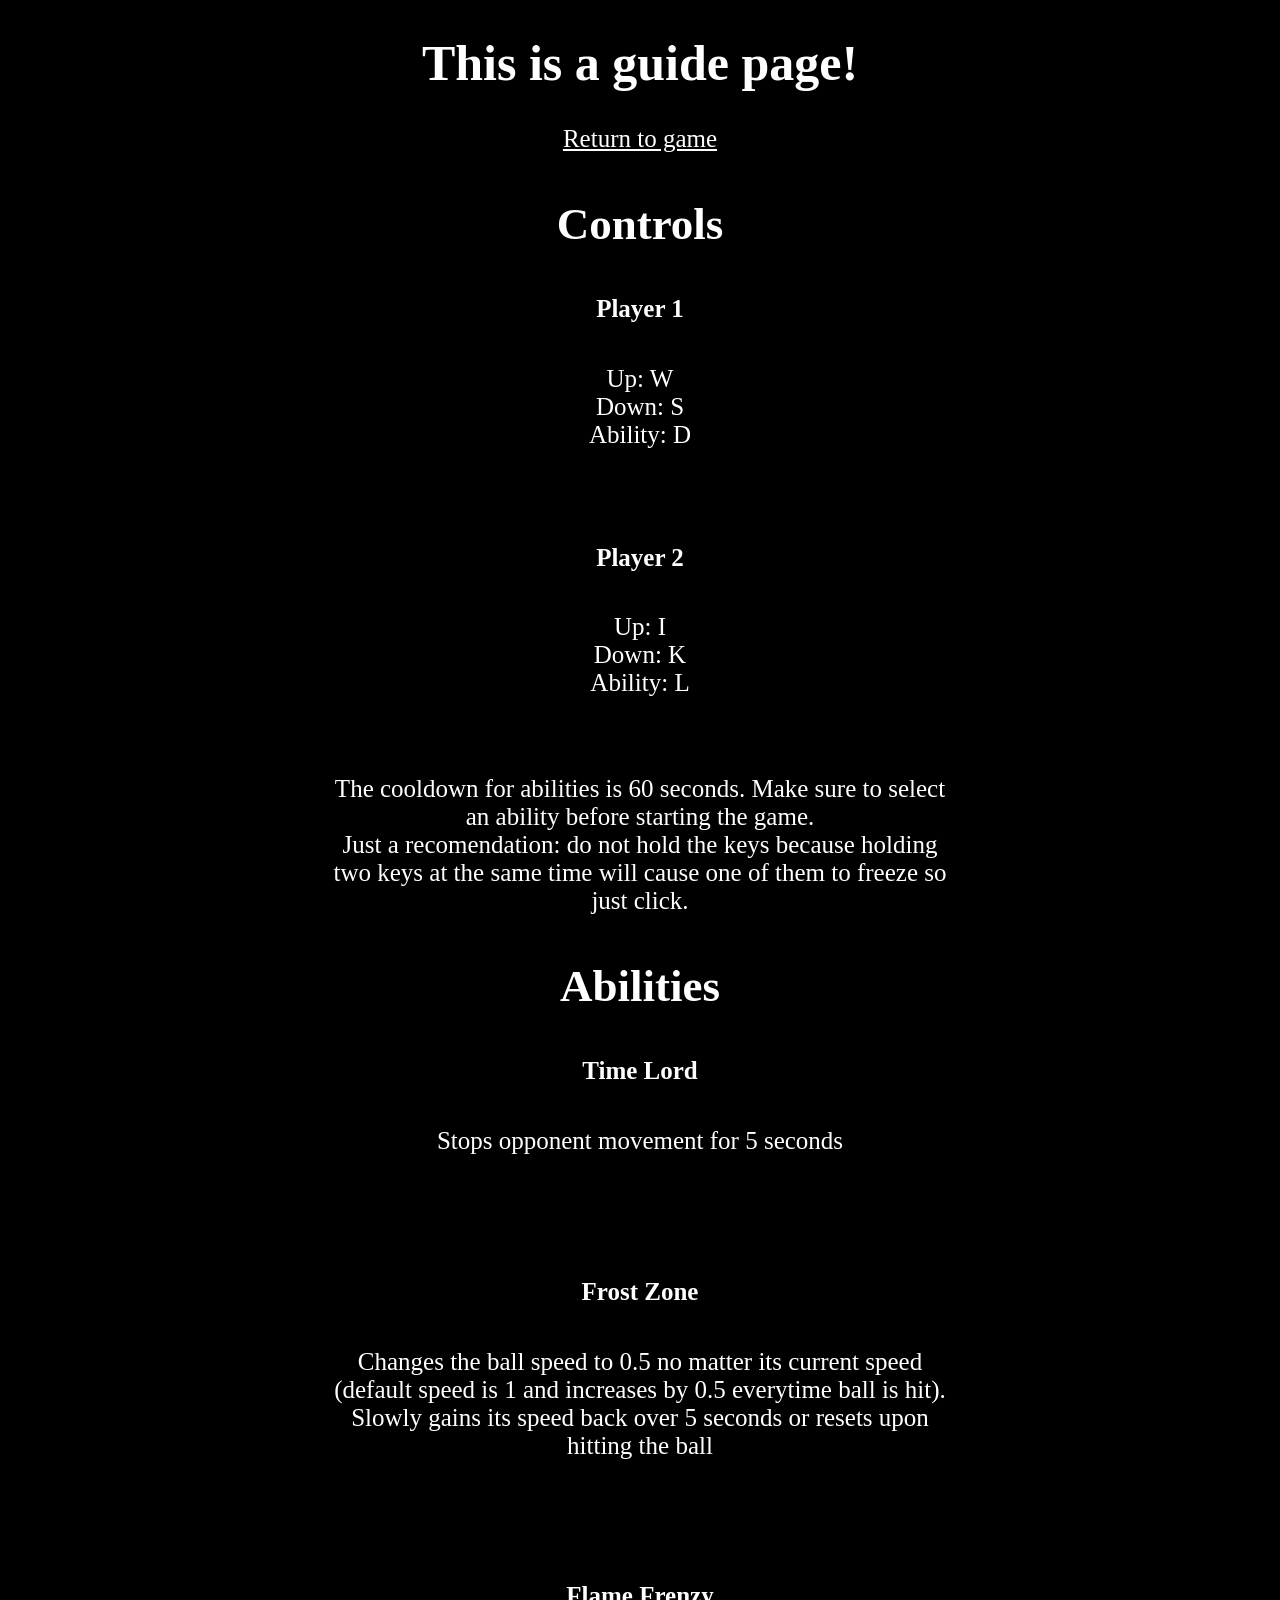
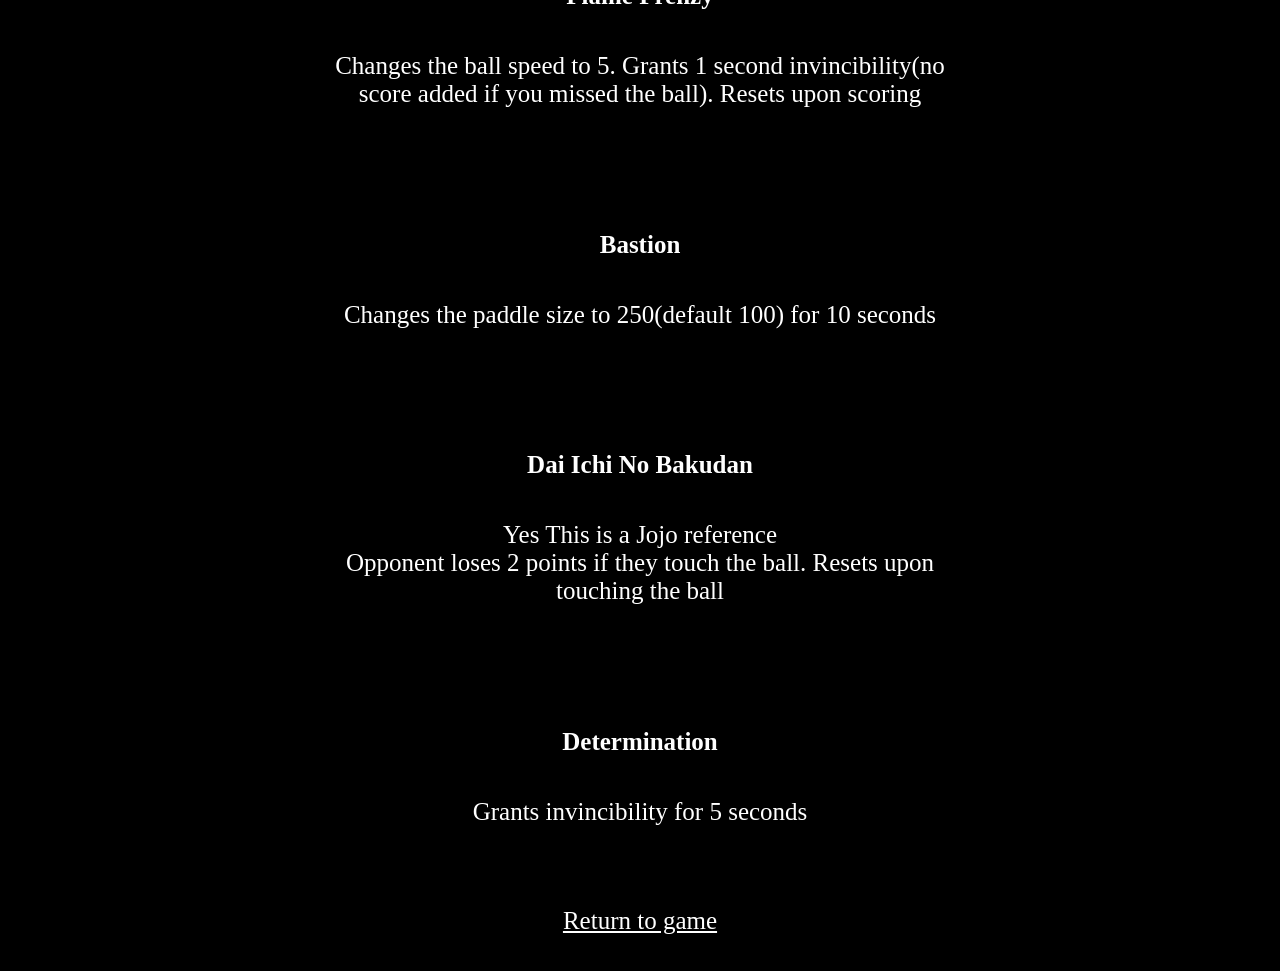
==== Guide.html @ 4ea72ce6 "added guide page" ====
<!DOCTYPE html>
<html lang="en">
<head>
    <meta charset="UTF-8">
    <meta name="viewport" content="width=device-width, initial-scale=1.0">
    <title>Document</title>
    <link rel = "stylesheet" href = "styles.css">
</head>
<body>
    <div id = "guideContainer">
        <h1>This is a guide page!</h1>
        <a href = "index.html" style = "color: white;"> Return to game</a>
        <h3>Controls</h3>
        <h5 style = "font-size:25px;">Player 1</h5>
        <p>Up: W <br> Down: S <br> Ability: D</p>
        <br>
        <h5 style = "font-size:25px;">Player 2</h5>
        <p>Up: I <br> Down: K <br> Ability: L</p>
        <br>
        <p>The cooldown for abilities is 60 seconds. Make sure to select an ability before starting the game.<br>Just a recomendation: do not hold the keys because holding two keys at the same time will cause one of them to freeze so just click. </p>
        
        <h3>Abilities</h3>
        <h5 style = "font-size:25px;">Time Lord</h5>
        <p>Stops opponent movement for 5 seconds</p>
        <br><br>
        <h5 style = "font-size:25px;">Frost Zone</h5>
        <p>Changes the ball speed to 0.5 no matter its current speed (default speed is 1 and increases by 0.5 everytime ball is hit). Slowly gains its speed back over 5 seconds or resets upon hitting the ball</p>
        <br><br>
        <h5 style = "font-size:25px;">Flame Frenzy</h5>
        <p>Changes the ball speed to 5. Grants 1 second invincibility(no score added if you missed the ball). Resets upon scoring</p>
        <br><br>
        <h5 style = "font-size:25px;">Bastion</h5>
        <p>Changes the paddle size to 250(default 100) for 10 seconds</p>
        <br><br>
        <h5 style = "font-size:25px;">Dai Ichi No Bakudan</h5>
        <p>Yes This is a Jojo reference<br>Opponent loses 2 points if they touch the ball. Resets upon touching the ball</p>
        <br><br>
        <h5 style = "font-size:25px;">Determination</h5>
        <p>Grants invincibility for 5 seconds</p>
        <br><br>
        <a href ="index.html" style = "color:white;">Return to game</a>
        <br><br>
    
    </div>
    <script src = "index.js"></script>
</body>
</html>
---- styles.css ----
#gameBoard{
    border: 2px solid white;
}

body{
    text-align:center;
    font-family: 'Times New Roman', Times, serif;
    background-color: black;
    color: white;
}

#reset, #start{
    width:120px;
    height: 70px;
    border-radius: 20px;
}

Button{
    font-size: 26px;
    cursor:pointer;
}

#reset{
    background-color:rgba(255, 0, 0, 0.86);
    font-Weight:bold;
    color:rgb(65, 1, 1);
    border: 2px solid rgb(65, 1, 1);
}

#start{
    background-color:rgb(93, 253, 0);
    font-Weight:bold;
    color:rgb(8, 58, 2);
    border: 2px solid rgb(8, 58, 2);
}

#startreset{
    width:20%;
    margin:auto;
    display:flex;
    flex-direction:row;
    justify-content:space-around;
}

#AbilitySelector{
    text-align:center;
    align-items:center;
    display: flex;
    flex-direction: row;
    justify-content: center;
    gap: 30px;
}

td,th,tr{
    font-size:15px;
    border:2px solid white;
    width: 100px;
    height:100px;

}

#guideContainer h1, h2, h3, h5{
    font-weight:bold;
}

#guideContainer h1{
    font-size: 50px;
}

#guideContainer h3{
    font-size:45px;
}
#guideContainer{
    font-size:25px;
    margin:auto;
    width: 50%;
}

#AbilitySelector button{
    background-color:black;
    color:white;
    font-weight:bold;
    font-size:18px;
    border:none;
}

#AbilitySelector button:hover{
    text-decoration:underline;
    font-size:20px;
}

.P1.selected, .P2.selected{
    box-shadow:0 0 5px white, 0 0 10px skyblue, 0 0 15px aquamarine, 0 0 20px aqua;
    border-radius:10px;
    font-size:30px;
    padding:10px;
    font-weight:bold;
}
.P1,.P2{
    margin-top:10px;
}

#P2A2{
    width:70%;
}

.barContainer{
    margin:auto;
    width:80%;
    height:15%;
    
}

.cooldownBar{
    width: 100%;
    height: 100%;
    border-radius: 20px;
    border:2px solid white;
    transition: width 0.2s linear;
    background-color:lightskyblue;
}

.cooldownBar.ready{
    box-shadow: 0 0 10px white, 0 0 20px lightblue, 0 0 30px aqua;
    animation:pulseGlow 1.5s infinite alternate;
}

@keyframes pulseGlow{
    from{
        box-shadow: 0 0 5px white, 0 0 10px lightblue;
    }
    to{
        box-shadow: 0 0 15px lightskyblue, 0 0 10 aqua;
    }
}
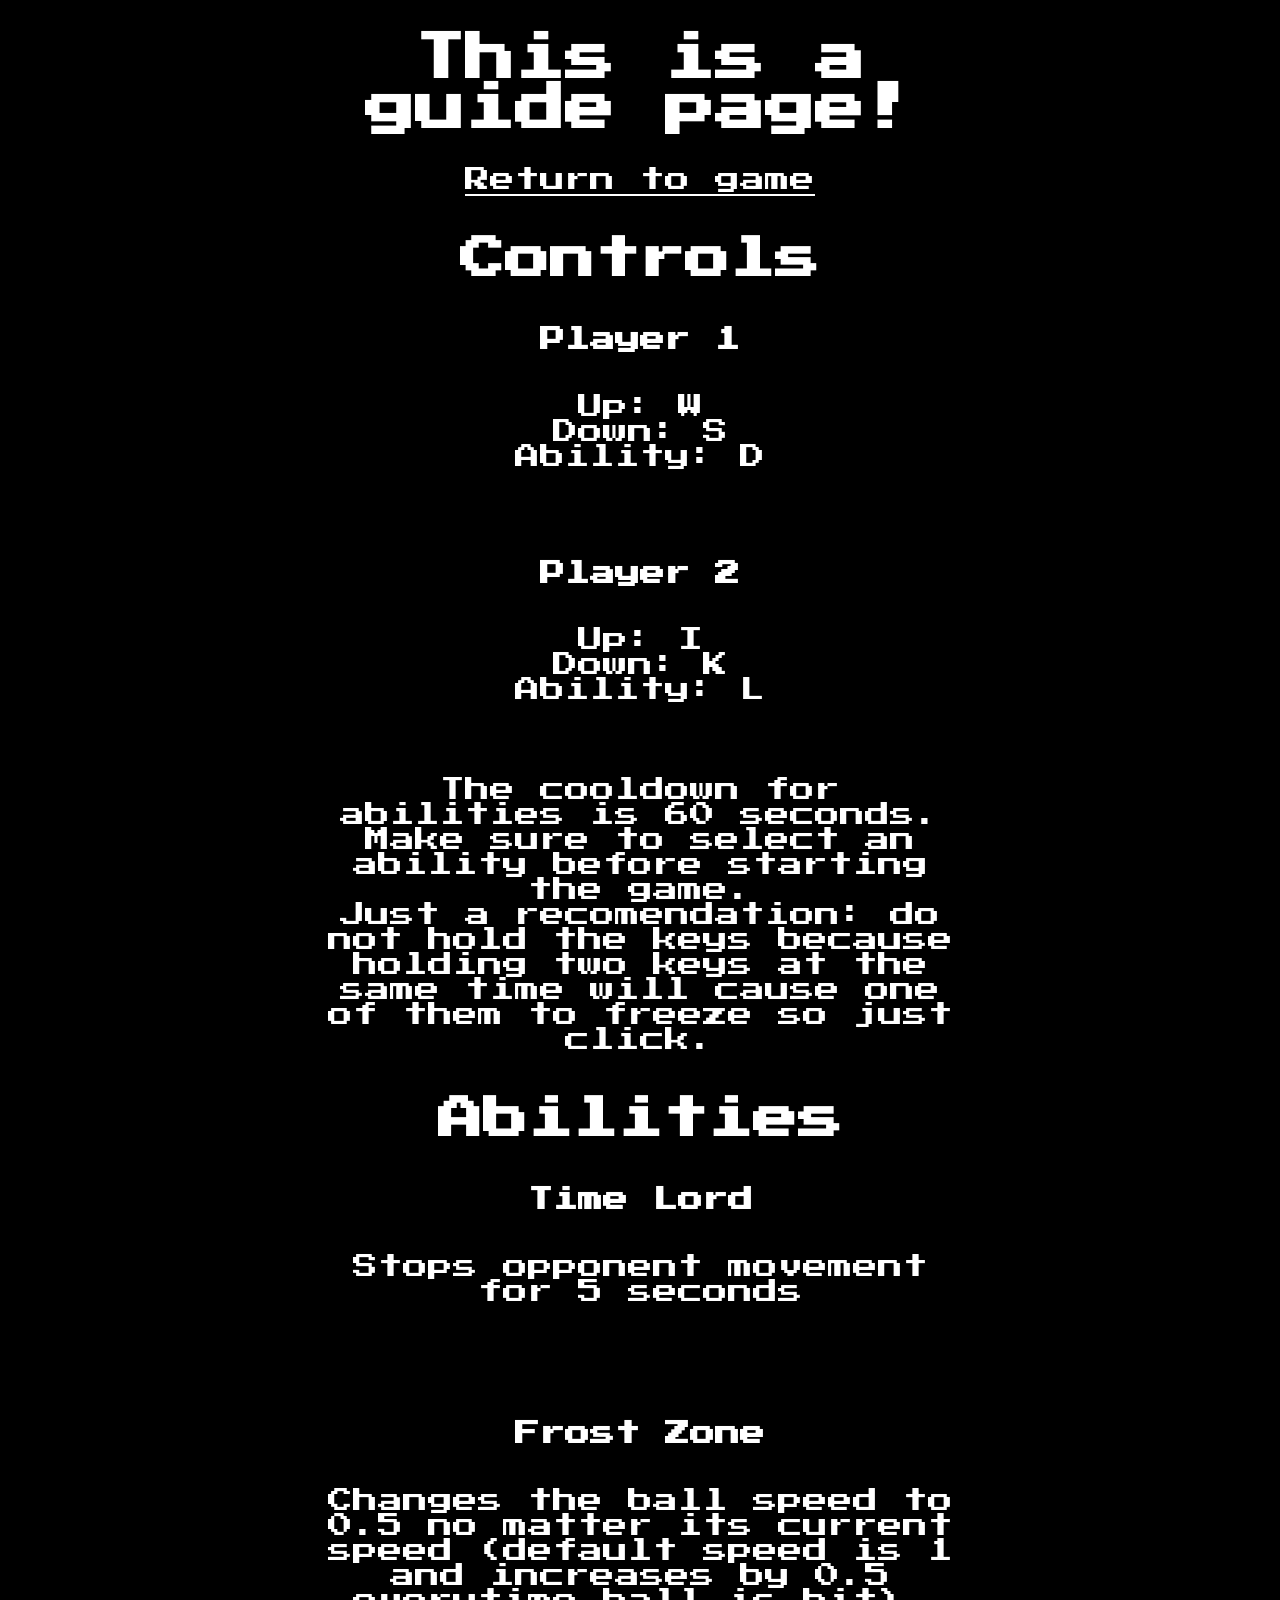
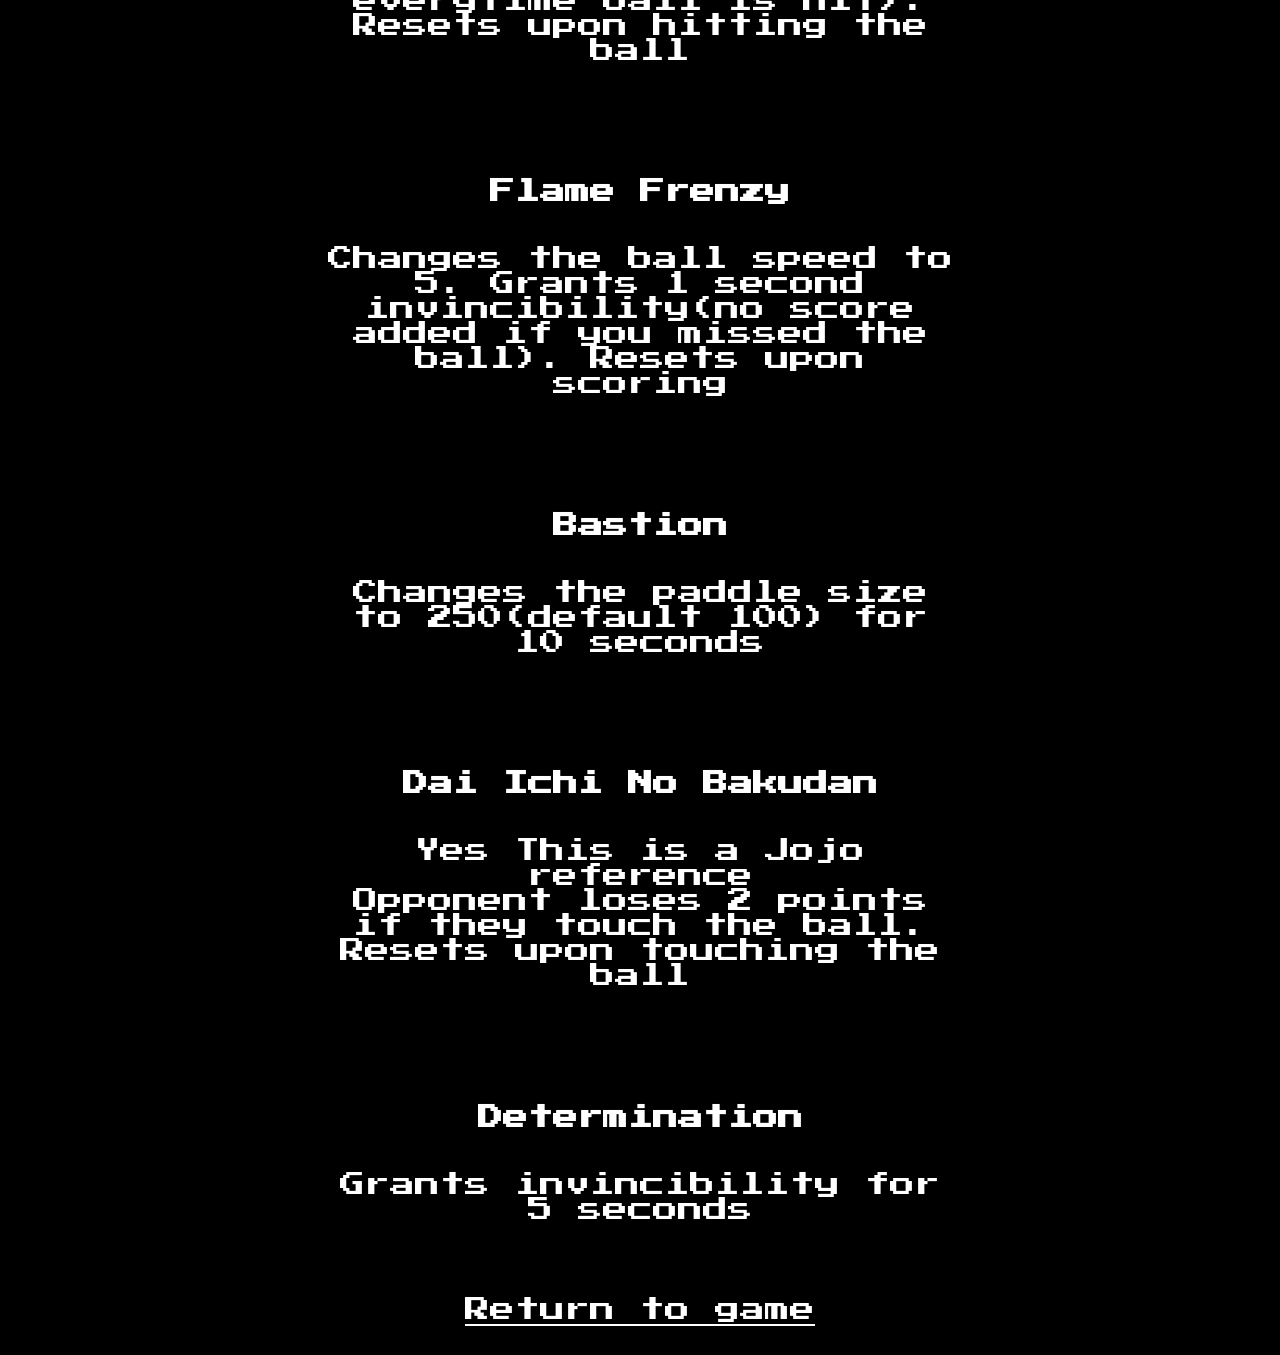
==== commit 5ec135fc: "tried to make it look more pixelated but didn't work so well. Also fixed some bugs" ====
--- a/Guide.html
+++ b/Guide.html
@@ -5,6 +5,7 @@
     <meta name="viewport" content="width=device-width, initial-scale=1.0">
     <title>Document</title>
     <link rel = "stylesheet" href = "styles.css">
+    <link href="https://fonts.googleapis.com/css2?family=Press+Start+2P&display=swap" rel="stylesheet">
 </head>
 <body>
     <div id = "guideContainer">
@@ -24,7 +25,7 @@
         <p>Stops opponent movement for 5 seconds</p>
         <br><br>
         <h5 style = "font-size:25px;">Frost Zone</h5>
-        <p>Changes the ball speed to 0.5 no matter its current speed (default speed is 1 and increases by 0.5 everytime ball is hit). Slowly gains its speed back over 5 seconds or resets upon hitting the ball</p>
+        <p>Changes the ball speed to 0.5 no matter its current speed (default speed is 1 and increases by 0.5 everytime ball is hit). Resets upon hitting the ball</p>
         <br><br>
         <h5 style = "font-size:25px;">Flame Frenzy</h5>
         <p>Changes the ball speed to 5. Grants 1 second invincibility(no score added if you missed the ball). Resets upon scoring</p>
@@ -44,4 +45,6 @@
     </div>
     <script src = "index.js"></script>
 </body>
-</html>+</html>
+
+
--- a/styles.css
+++ b/styles.css
@@ -1,23 +1,36 @@
 #gameBoard{
-    border: 2px solid white;
+   border: 4px solid white;
+    image-rendering: pixelated;
+    image-rendering: crisp-edges;
 }
 
 body{
     text-align:center;
-    font-family: 'Times New Roman', Times, serif;
+    font-family: 'Press Start 2P', cursive;
     background-color: black;
     color: white;
 }
 
-#reset, #start{
+
+#reset{
     width:120px;
     height: 70px;
-    border-radius: 20px;
+    border: 4px solid #800000;
+}
+
+#reset, #start, .barContainer, Button {
+    border: 4px solid #fff;
+    image-rendering: pixelated;
+    font-family: 'Press Start 2P', cursive;
 }
 
 Button{
     font-size: 26px;
     cursor:pointer;
+}
+
+button:active {
+    transform: translate(2px, 2px);
 }
 
 #reset{
@@ -28,10 +41,12 @@
 }
 
 #start{
+     width:120px;
+    height: 70px;
     background-color:rgb(93, 253, 0);
     font-Weight:bold;
     color:rgb(8, 58, 2);
-    border: 2px solid rgb(8, 58, 2);
+    border: 4px solid #006600;
 }
 
 #startreset{
@@ -49,6 +64,10 @@
     flex-direction: row;
     justify-content: center;
     gap: 30px;
+}
+
+#AbilitySelector img {
+    image-rendering: pixelated; 
 }
 
 td,th,tr{
@@ -91,7 +110,6 @@
 
 .P1.selected, .P2.selected{
     box-shadow:0 0 5px white, 0 0 10px skyblue, 0 0 15px aquamarine, 0 0 20px aqua;
-    border-radius:10px;
     font-size:30px;
     padding:10px;
     font-weight:bold;
@@ -114,7 +132,6 @@
 .cooldownBar{
     width: 100%;
     height: 100%;
-    border-radius: 20px;
     border:2px solid white;
     transition: width 0.2s linear;
     background-color:lightskyblue;
